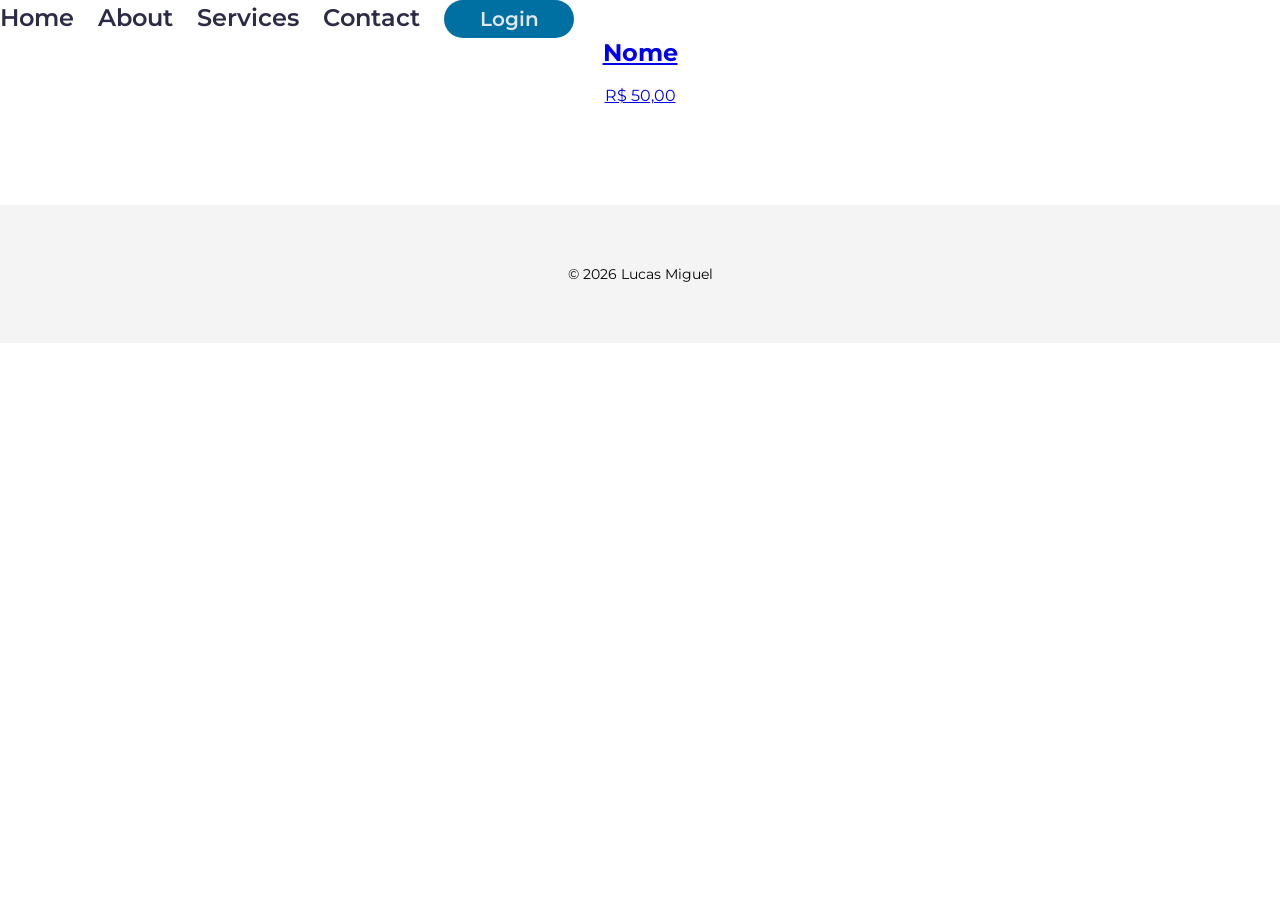
==== services.html @ 5b229973 "every day and every night" ====
<!DOCTYPE html>
<html lang="en">

<head>
    <meta charset="UTF-8">
    <meta name="viewport" content="width=device-width, initial-scale=1.0">
    <title>Pet Lucas</title>
    <link rel="stylesheet" href="style.css">
    <link rel="preconnect" href="https://fonts.googleapis.com">
    <link rel="preconnect" href="https://fonts.gstatic.com" crossorigin>
    <link href="https://fonts.googleapis.com/css2?family=Montserrat:ital,wght@0,100..900;1,100..900&display=swap"
        rel="stylesheet">
</head>

<body>
    <header>
        <nav>
            <ul>
                <li><a href="index.html" class="link-menu">Home</a></li>
                <li><a href="#" class="link-menu">About</a></li>
                <li><a href="#" class="link-menu">Services</a></li>
                <li><a href="contato.html" class="link-menu">Contact</a></li>
            </ul>
        </nav>
        <button class="botao-login">Login</button>
    </header>
    <main>

        <ul class="services">
            <li><a href="compra.html" class="lista-services">
                <h2>Nome</h2>
                <img class="img-card">
                <p class="preco">R$ 50,00</p>
            </a></li>
        </ul>

    </main>
    <footer>
        <p>&copy; 2026 Lucas Miguel</p>
    </footer>







    <script src="script.js"></script>
</body>

</html>
---- style.css ----
* {
    margin: 0;
    padding: 0;
    box-sizing: border-box;
    font-family: 'Montserrat', sans-serif;
}

li {
    display: inline-block;

}

nav {
    display: inline-block;

}

header {
    margin: 30px, 0px, 144px, 70px;
}

.link-menu {
    font-weight: 600;
    font-size: 24px;
    line-height: 29px;
    margin: 0 23px 0 0;
    cursor: pointer;
    color: #2b2a47;
    transition: opacity 0.3s;
    text-decoration: none;
}

.link-menu:hover {
    opacity: 0.8;
}

.botao-login {
    width: 130px;
    height: 38px;
    border-radius: 20px;
    background: #006fa2;
    border: none;
    font-size: 20px;
    font-weight: 600;
    color: rgb(227, 231, 235);
    transition: opacity 0.2s;
}

.botao-login:hover {
    opacity: 0.8;
}

.link-menu {
    font-weight: 600;
    font-size: 24px;
    line-height: 28px;
    margin: 0 20px 0 0;
    cursor: pointer;
    color: #2b2a47;
    transition: opacity 0.2s;
}


.logo {
    width: 40%;
    max-width: 430px;
    display: inline-block;
    vertical-align: middle;
    margin: 0 5%;

}

.botao-login {
    width: 130px;
    height: 38px;
    border-radius: 20px;
    background: #006fa2;
    border: none;
    font-size: 20px;
    font-weight: 600;
    color: rgb(227, 231, 235);
    transition: opacity 0.2s;
}

.botao-login {
    width: 130px;
    height: 38px;
    border-radius: 20px;
    background: #006fa2;
    border: none;
    font-size: 20px;
    font-weight: 600;
    color: rgb(227, 231, 235);
    transition: opacity 0.2s;
}

.texto {
    width: 40%;
    display: inline-block;
    vertical-align: middle;
    margin: 0 0 0 5%;
    text-align: center;

}

main {
    text-align: center;

}


.botao-explore {
    width: 120px;
    height: 34px;
    cursor: pointer;
    background: #8dff71;
    border: none;
    border-radius: 20px;
    font-size: 20px;
    font-weight: 500;
    box-shadow: 0 4px 5px rgba(0, 0, 0, 0.2);
    transition: opacity 0.3s;

}


.botao-explore:hover {
    opacity: 0.7;

}


.titulo {
    font-size: 35px;
    font-weight: 900;
    color: #515151;

}

.subtitulo {
    color: #515151;
    line-height: 1.5;
    font-size: 30px;


}

.paragrafo {
    font-size: 16px;
    font-weight: 400;
    line-height: 14px;
    color: #848484;
    text-align: justify;
    margin: 20px 0 30px 0;
    max-width: 500px;


}

.botao-login {
    width: 130px;
    height: 38px;
    border-radius: 20px;
    background: #006fa2;
    border: none;
    font-size: 20px;
    font-weight: 600;

    .botao-login {
        width: 130px;
        height: 38px;
        border-radius: 20px;
        background: #006fa2;
        border: none;
        font-size: 20px;
        font-weight: 600;
        color: rgb(227, 231, 235);
        transition: opacity 0.2s;
    }

    color: rgb(227, 231, 235);
    transition: opacity 0.2s;
}

footer {
    text-align: center;
    background: #f4f4f4;
    padding: 60px;
    font-size: 14px;
    margin-top: 100px;
}


.img-dog {
    display: block;
    width: 70%;
    height: 450px;
    object-fit: cover;
    margin: 80px auto 0 auto;
    border-radius: 15px;

}

@media (max-width: 768px) {
    header {
        margin: 30px 60px 0;
        text-align: center;
        width: 100%;

    }

    .link-menu {
        font-weight: 500;
        font-size: 16px;
        line-height: 28px;
        margin: 0 5px 0 0;

    }

    .botao-login {
        width: 90px;
        height: 32px;
        border-radius: 15px;

        font-size: 16px;
        font-weight: 500;

    }



    .logo {
        width: 40%;
        display: block;
        margin: 0 auto 50px auto;

    }

    .texto {
        width: 80%;

        text-align: center;

    }

    .titulo {
        font-size: 30px;
    }
}



.img-dog {
    max-height: 250px;
}
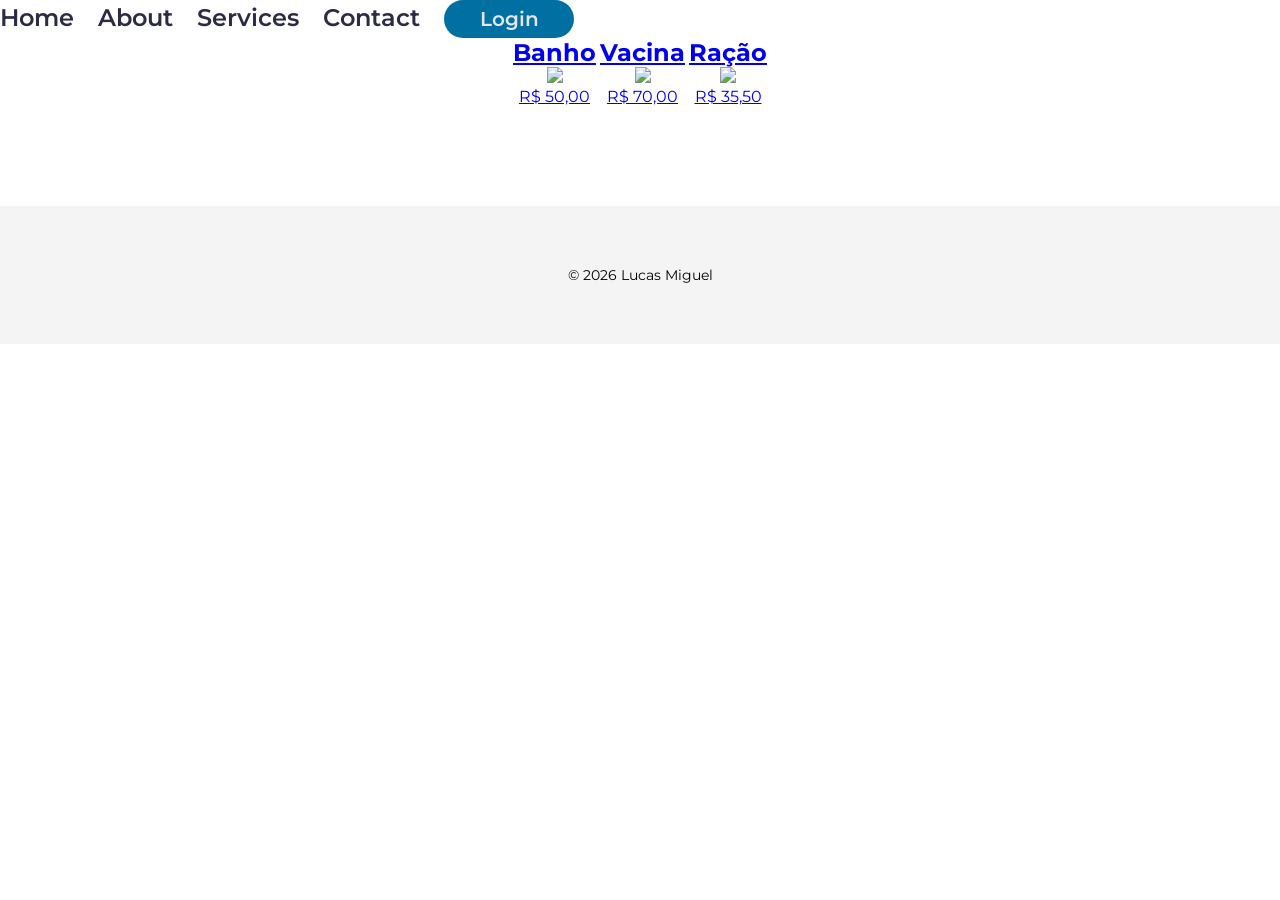
==== commit 6f21b77d: "aaaaaaaa nobody likes the record that i play" ====
--- a/services.html
+++ b/services.html
@@ -27,11 +27,21 @@
     <main>
 
         <ul class="services">
-            <li><a href="compra.html" class="lista-services">
-                <h2>Nome</h2>
-                <img class="img-card">
-                <p class="preco">R$ 50,00</p>
-            </a></li>
+            <li><a target="_blank" href="compra.html" class="lista-services">
+                    <h2 class="h2-services">Banho</h2>
+                    <img src="img/banho.png" class="img-card">
+                    <p class="preco">R$ 50,00</p>
+                </a></li>
+            <li><a target="_blank" href="compra.html" class="lista-services">
+                    <h2 class="h2-services">Vacina</h2>
+                    <img src="img/vacina.png" class="img-card">
+                    <p class="preco">R$ 70,00</p>
+                </a></li>
+            <li><a target="_blank" href="compra.html" class="lista-services">
+                    <h2 class="h2-services">Ração</h2>
+                    <img src="img/racao.png" class="img-card">
+                    <p class="preco">R$ 35,50</p>
+                </a></li>
         </ul>
 
     </main>
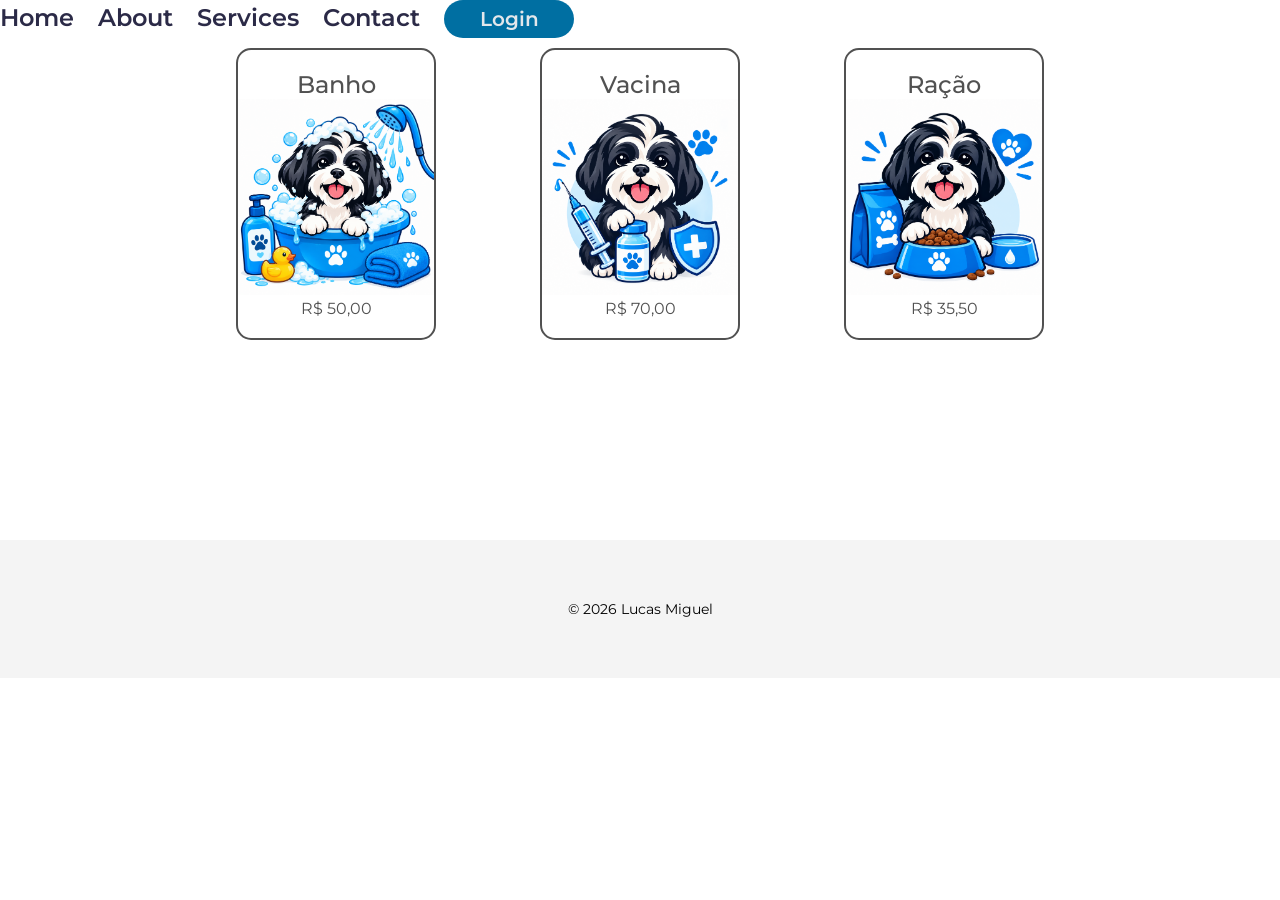
==== commit 6b1fab67: "pronto pra devorar" ====
--- a/services.html
+++ b/services.html
@@ -29,17 +29,17 @@
         <ul class="services">
             <li><a target="_blank" href="compra.html" class="lista-services">
                     <h2 class="h2-services">Banho</h2>
-                    <img src="img/banho.png" class="img-card">
+                    <img src="banho.png" class="img-card">
                     <p class="preco">R$ 50,00</p>
                 </a></li>
             <li><a target="_blank" href="compra.html" class="lista-services">
                     <h2 class="h2-services">Vacina</h2>
-                    <img src="img/vacina.png" class="img-card">
+                    <img src="vacina.png" class="img-card">
                     <p class="preco">R$ 70,00</p>
                 </a></li>
             <li><a target="_blank" href="compra.html" class="lista-services">
                     <h2 class="h2-services">Ração</h2>
-                    <img src="img/racao.png" class="img-card">
+                    <img src="racao.png" class="img-card">
                     <p class="preco">R$ 35,50</p>
                 </a></li>
         </ul>
--- a/style.css
+++ b/style.css
@@ -199,6 +199,41 @@
     margin: 80px auto 0 auto;
     border-radius: 15px;
 
+
+}
+
+.services{
+   padding: 10px 0 100px;
+}
+
+.h2-services{
+font-weight: 500;
+}
+
+.preco{
+
+}
+
+
+.lista-services{
+    width: 200px;
+    display: block;
+    text-decoration: none;
+    color: #515151;
+    border: 2px solid;
+    margin: 0 50px;
+    padding: 20px 0;
+    border-radius: 15px;
+    transition: box-shadow 0.2s, transform 0.2s;
+
+}
+.lista-services:hover{
+    box-shadow: 0 2px 5px rgba(40, 40, 126, 0.2);
+    transform: translate(-2px);
+}
+
+.img-card{
+    width: 100%;
 }
 
 @media (max-width: 768px) {
@@ -246,10 +281,28 @@
     .titulo {
         font-size: 30px;
     }
-}
-
-
-
-.img-dog {
+    .img-dog {
     max-height: 250px;
-}+ }
+    .h2-services{
+font-weight: 400;
+
+font-weight: 400;
+font-size: 22px;
+
+
+}
+
+
+
+
+.lista-services{
+    width: 200px;
+    margin: 17px 10px;
+    padding: 16px 0;
+}
+
+}
+
+
+
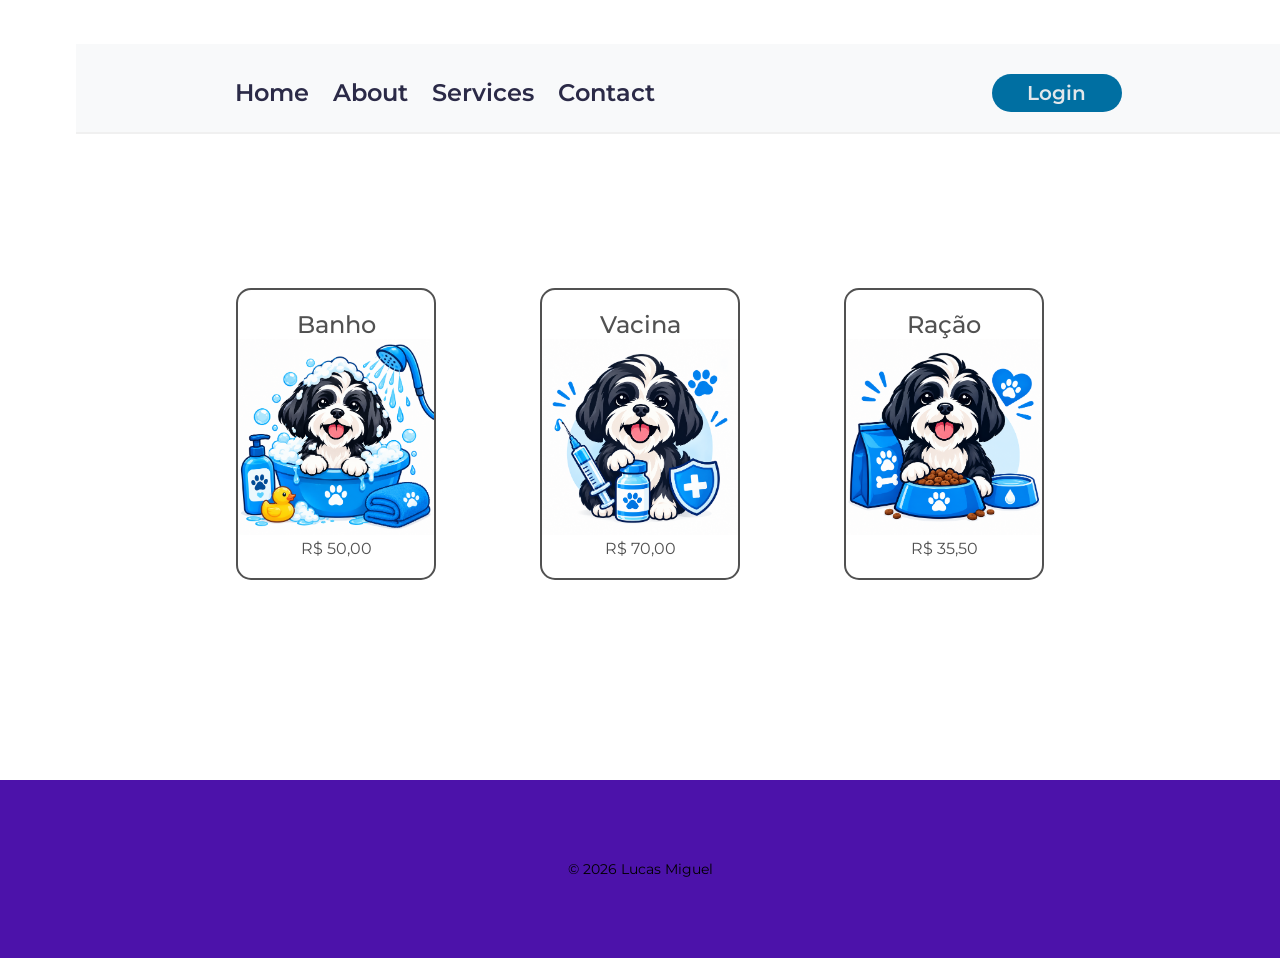
==== commit 9433cb3c: "unfound" ====
--- a/services.html
+++ b/services.html
@@ -14,6 +14,7 @@
 
 <body>
     <header>
+         <div class="nome"><span class="n1"> Pet</span><span class="n2">Purple</span></div>
         <nav>
             <ul>
                 <li><a href="index.html" class="link-menu">Home</a></li>
--- a/style.css
+++ b/style.css
@@ -19,8 +19,12 @@
     margin: 30px, 0px, 144px, 70px;
 }
 
+.nome{
+    display: none;
+}
+
 .link-menu {
-    font-weight: 600;
+    font-weight: 500;
     font-size: 24px;
     line-height: 29px;
     margin: 0 23px 0 0;
@@ -103,6 +107,44 @@
 
 }
 
+nav{
+    display: inline block;
+
+}
+
+li{
+    display: inline-block;
+}
+
+header{
+    margin: 44px 0 144px 76px;
+    background-color: #f8f9fa;
+    padding: 30px 0 20px 0;
+    border-bottom: 2px solid  #f0f0f0;
+
+
+    display: flex;
+    align-items: center;
+    justify-content: space-around;
+
+}
+
+.nome{
+    font-size: 30px;
+    font-weight: 700;
+
+}
+
+n1{
+ color: #4c12aa;
+
+}
+
+n2{
+  color: rgba(28, 19, 211, 0.723);
+    
+}
+
 main {
     text-align: center;
 
@@ -116,7 +158,7 @@
     background: #8dff71;
     border: none;
     border-radius: 20px;
-    font-size: 20px;
+    font-size: 26px;
     font-weight: 500;
     box-shadow: 0 4px 5px rgba(0, 0, 0, 0.2);
     transition: opacity 0.3s;
@@ -184,10 +226,11 @@
 
 footer {
     text-align: center;
-    background: #f4f4f4;
-    padding: 60px;
+    background-color:#4c12aa;
+    padding: 80px 0 80px 0 ;
     font-size: 14px;
     margin-top: 100px;
+    color: f0f0f0;
 }
 
 
@@ -210,9 +253,7 @@
 font-weight: 500;
 }
 
-.preco{
-
-}
+
 
 
 .lista-services{
@@ -238,7 +279,7 @@
 
 @media (max-width: 768px) {
     header {
-        margin: 30px 60px 0;
+        margin: 0px 0 60px 0;
         text-align: center;
         width: 100%;
 
@@ -279,7 +320,9 @@
     }
 
     .titulo {
-        font-size: 30px;
+        font-size: 30px;.preco{
+
+}
     }
     .img-dog {
     max-height: 250px;
